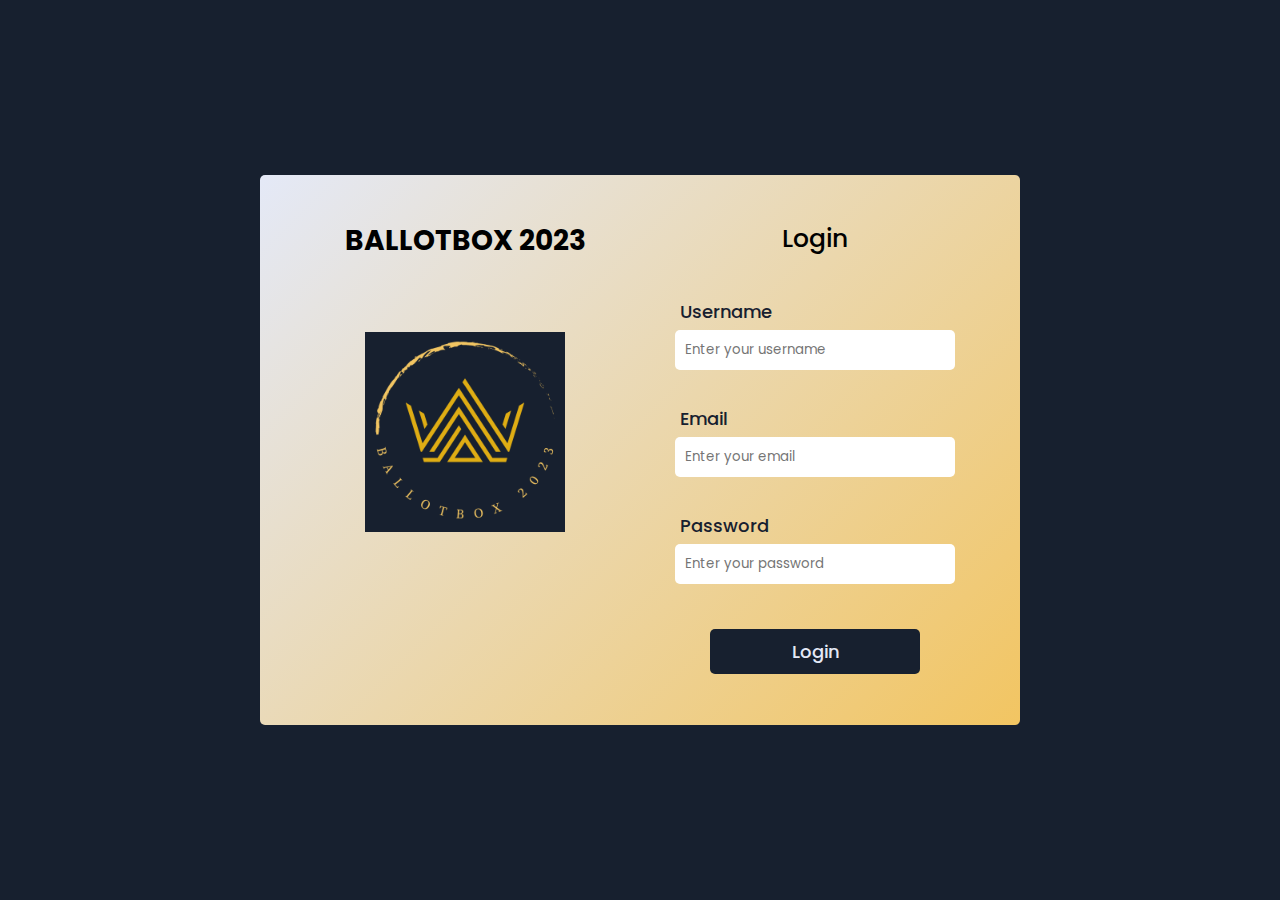
==== log_in.html @ 20af9007 "Add files via upload" ====
<html>
    <head>
        <title>Log in</title>

        <!--CSS-->
        <link rel="stylesheet" href="css/log_in.css">
    </head>

    <body>
    <div class="main">
        <div class="container">
            
            <div class="logo">
                <h1>BALLOTBOX 2023</h1>
                <img src="img/logo2.png">
            </div>

            <div class="login-form">

                <div class="title">Login</div>

                <form class="login-details">
                    <div class="input-inbox">
                        <span class="details">Username</span>
                        <input type="text" placeholder="Enter your username" required>
                    </div>
                    <div class="input-inbox">
                        <span class="details">Email</span>
                        <input type="text" placeholder="Enter your email" required>
                    </div>
                    <div class="input-inbox">
                        <span class="details">Password</span>
                        <input type="text" placeholder="Enter your password" required>
                    </div> 
                </form>

                <div class="button">
                    <input type="submit" value="Login" class="btn">
                </div>

            </div>
        </div>
    </div>
    </body>
</html>
---- css/log_in.css ----
/*Googale font import - popins */
@import url('https://fonts.googleapis.com/css2?family=Poppins:ital,wght@0,400;0,500;0,600;1,300&display=swap');

*{
    font-family:'Poppins', sans-serif;
    margin:0;
    padding:0;
}

body{
    height: 100vh;
    box-sizing: border-box;
}

.main{
    width:100%;
    height:100vh;
    background-color: #17202f;
    display: flex;
    align-items: center;
    justify-content: center;
}

.container{
    background:linear-gradient(135deg,#E4E9F7,#f2c562);
    max-width:700px;
    width:100%;
    padding:25px 30px;
    border-radius: 5px;
    display: flex;
    align-items: center;
    justify-content: space-between;
    height: 500px;
}

.logo{
    width: 500px;
    height: 500px;
    /* margin: 5px; */
    text-align: center;
    align-items: center;
    justify-content:center; 
    /* border-radius: 10px;   */
}

.logo h1{
    font-size: 28px;
    font-weight: 700;
    position:relative;
    margin-top: 20px;
}


.logo img{
    width:200px;
    height: 200px;
    text-align: center;
    padding: 20px;
    margin-top: 50px;
}


.login-form{
    width: 500px;
    height: 500px;
    /* margin: 5px; */
    text-align: center;
    align-items: center;
    justify-content:center;
    float: left;
    /* border-radius: 10px;*/
}

.login-form .title{
    font-size: 25px;
    font-weight: 500;
    position:relative;
    margin-top: 20px;

}

.login-form .login-details{
    display:flex;
    flex-wrap: wrap;
    float:left;
    margin-bottom: 10px;
    padding: 20px;
}


.input-inbox{
    width:100%; 
    margin: 15px;
}

.input-inbox .details{
    font-size: 18px;
    font-weight: 500;
    color: #17202f;
    float: left;
    margin: 5px;
}

.input-inbox input{
    width: 100%;
    border-radius: 5px;
    border-style:double;
    border-color:#f2c562;
    padding: 10px;
    border: none;
    transition: all 0.3s ease;
    outline:none;
    caret-color: #17202f;
}

.button input{
    width: 60%;
    height: 45px;
    border: none;
    background:#17202f;
    color:#E4E9F7;
    font-size: 18px;
    font-weight: 500;
    cursor: pointer;
    transition: all 0.3s ease;
    border-radius:  5px;
}

.button input:hover{
    border-radius: 5px;
    transform: scale(0.94);
}
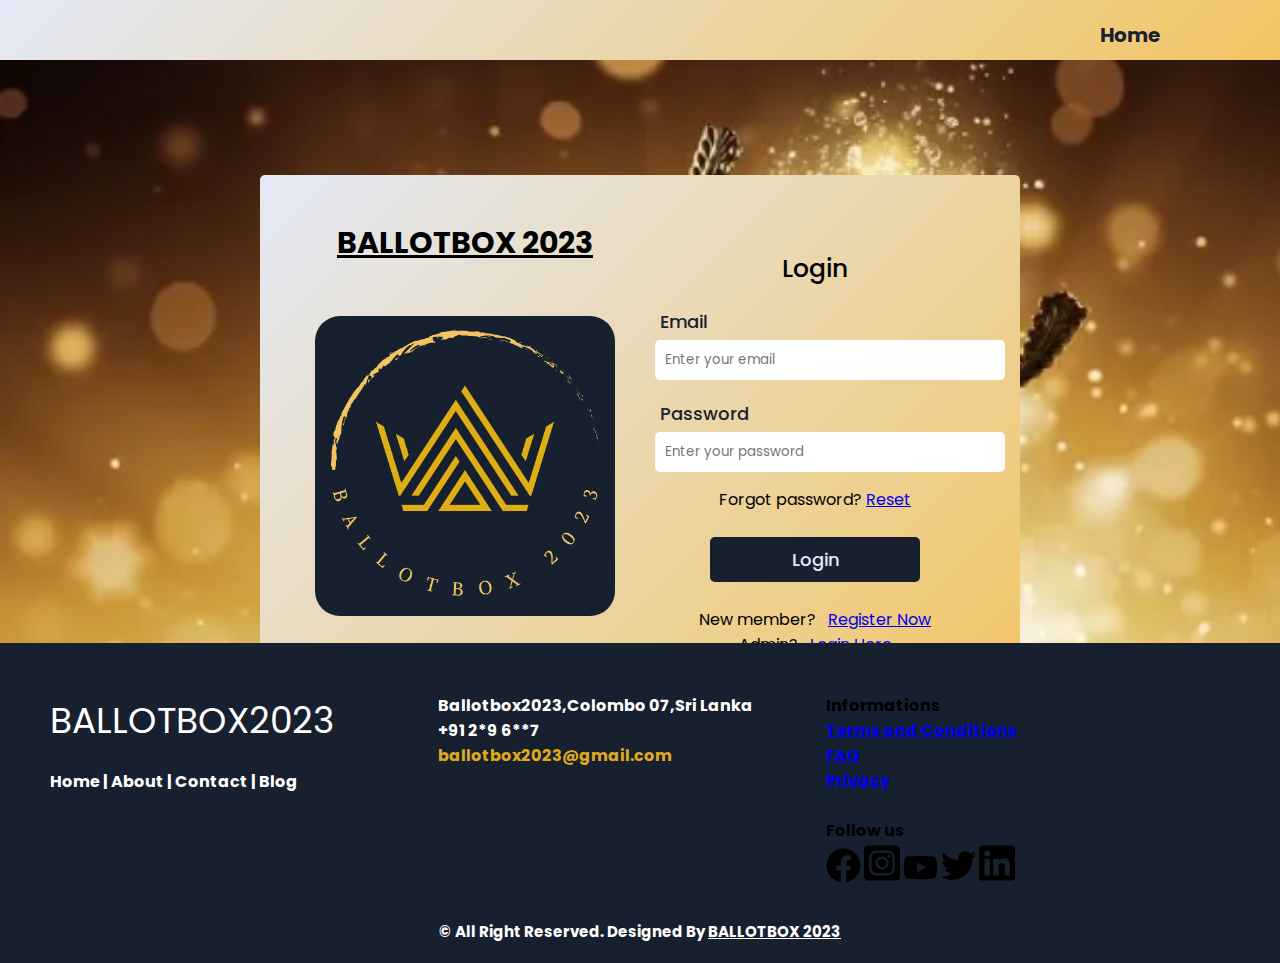
==== commit 46ec46aa: "new update" ====
--- a/log_in.html
+++ b/log_in.html
@@ -1,45 +1,156 @@
 <html>
     <head>
         <title>Log in</title>
+        <link href="img/logo2.png" rel="icon">
+
 
         <!--CSS-->
         <link rel="stylesheet" href="css/log_in.css">
     </head>
 
     <body>
-    <div class="main">
+        <div class="topnav">
+            <div class="topnav-bar"></div>
+            
+        </div>
+
+        <!--Navigation-->
+        <div class="navigation">
+            <ul class="navbar-links">
+                <li><a href="index.html"><b>Home</b></a></li>
+                
+        </div>
+        
+        
+    <div class="main" id="go-home">
+
+        
         <div class="container">
+           
             
             <div class="logo">
-                <h1>BALLOTBOX 2023</h1>
+                
+                <a href="index.html" class="logo">
+                    <h1 class="m-0 text-primary"> BALLOTBOX 2023</h1>
+               
                 <img src="img/logo2.png">
+            </a>
             </div>
+
+            <!--login details-->
 
             <div class="login-form">
 
                 <div class="title">Login</div>
 
-                <form class="login-details">
-                    <div class="input-inbox">
-                        <span class="details">Username</span>
-                        <input type="text" placeholder="Enter your username" required>
-                    </div>
+                <form  method="POST" action="login.php">
+                    
                     <div class="input-inbox">
                         <span class="details">Email</span>
-                        <input type="text" placeholder="Enter your email" required>
+                        <input type="text" name="email" placeholder="Enter your email" required>
                     </div>
                     <div class="input-inbox">
                         <span class="details">Password</span>
-                        <input type="text" placeholder="Enter your password" required>
+                        <input type="password" name="password" placeholder="Enter your password" required>
                     </div> 
-                </form>
+                    <div>
+                        <p>Forgot password? <a href="forgetpass.php">Reset</a></p>
+                        </div>
+                        <br>
+               
+               
+                <div class="button">
+                    <input type="submit" value="Login" class="btn" onclick="Submitregister();">
+                </div>
 
-                <div class="button">
-                    <input type="submit" value="Login" class="btn">
+            </form>
+
+            <!--alert-->
+            <script>
+                function Submitregister()
+                {
+                    alert("Your Login Successful");
+                }
+            </script>
+
+                <div class="admin">
+                    New member? &nbsp;
+                    <a class="heading" href="sign_up.html"> Register Now</a>
+                    <br>
+                    Admin? &nbsp;
+                    <a class="heading" href="adminlogin.html"> Login Here</a>
                 </div>
 
             </div>
+            
         </div>
     </div>
+
+    <!--footer-->
+    <footer class="footer-distributed">
+
+        <div class="footer-left">
+            <h3>BALLOTBOX2023</h3>
+
+            <p class="footer-links">
+                <a href="index.html">Home</a>
+                |
+                <a href="about.html">About</a>
+                |
+                <a href="about.html">Contact</a>
+                |
+                <a href="about.html">Blog</a>
+            </p>
+
+        
+        </div>
+
+        <div class="footer-center">
+            <div>
+                <i class="fa fa-address"></i>
+                <p>Ballotbox2023,Colombo 07,Sri Lanka</p>
+            </div>
+
+            <div>
+                <i class="fa fa-phone"></i>
+                <p>+91 2*9 6**7</p>
+            </div>
+            <div>
+                <i class="fa fa-envelope"></i>
+                <p><a>ballotbox2023@gmail.com</a></p>
+            </div>
+           
+        </div>
+        <div class="footer-right">
+            <p class="footer-company-about">
+                    <h4 class="text-light mb-4">Informations</h4>
+                    <a class="btn btn-link" href="Terms and Conditions.html">Terms and Conditions</a><br>
+                    <a class="btn btn-link" href="FAQ.html">FAQ</a><br>
+                    <a class="btn btn-link" href="Privacy.html">Privacy</a>
+                
+            </p>
+            <div class="footer-icons">
+
+                <p>Follow us</p>
+                <img src="img\facebook.svg"  width="10%" height="10%"><i class="fa-brands fa-facebook"></i></a>
+                <img src="img\instagram.svg" width="10%" height="10%"><i class="fa-brands fa-square-instagram"></i></a>
+                <img src="img\youtube.svg" width="10%" height="10%"><i class="fa-brands fa-youtube"></i></a>
+                <img src="img\twitter.svg" width="10%" height="10%"><i class="fa-brands fa-twitter"></i></a>
+                <img src="img\linkedin.svg" width="10%" height="10%"><i class="fa-brands fa-linkedin"></i></a>
+               
+            </div>
+        </div>
+    </footer>
+    
+    <div class="copyright">
+        <div class="row">
+            <div class="text-center mb-3 mb-md-0">
+                <B>  &copy; All Right Reserved.
+                Designed By <a class="border-bottom" href="index.html">BALLOTBOX 2023</B></a>
+            </div>
+        </div>
+    </div>
+
+    <script src="js/index.js"></script>
     </body>
 </html>--- a/css/log_in.css
+++ b/css/log_in.css
@@ -5,6 +5,10 @@
     font-family:'Poppins', sans-serif;
     margin:0;
     padding:0;
+   
+}
+.title {
+    border-radius: 360px;
 }
 
 body{
@@ -12,16 +16,60 @@
     box-sizing: border-box;
 }
 
+/*navigation*/
+
+.navigation{
+    position:absolute;
+    height: 60px;
+    width: 100%;
+    background:linear-gradient(135deg,#E4E9F7,#f2c562);
+}
+
+.navigation .navbar-links{
+    list-style-type: none;
+    position: absolute;
+    right: 100px;
+}
+
+.navigation .navbar-links li{
+    float: left;
+    padding: 10px;
+    margin: 10px;
+    /* background-color: #E4E9F7; */
+}
+
+.navigation .navbar-links li a{
+    text-decoration: none;
+    font-size: 20px;
+    font-weight: 500;
+    color:#17202f;
+    cursor: pointer; 
+}
+
+
+.navigation .navbar-links li:hover{
+     transform: scale(1.2);
+}
+
 .main{
-    width:100%;
-    height:100vh;
-    background-color: #17202f;
-    display: flex;
-    align-items: center;
-    justify-content: center;
+    width: 100%;
+     height:100vh;
+     background-image: url(../img/images\ 11.webp);
+    background-repeat: no-repeat;
+     background-size: cover;
+     display: flex;
+     align-items: center;
+     justify-content: center;
+ }
+
+
+
+.logo {
+    color: var(--primary);
 }
 
 .container{
+ 
     background:linear-gradient(135deg,#E4E9F7,#f2c562);
     max-width:700px;
     width:100%;
@@ -44,7 +92,7 @@
 }
 
 .logo h1{
-    font-size: 28px;
+    font-size: 30px;
     font-weight: 700;
     position:relative;
     margin-top: 20px;
@@ -52,11 +100,12 @@
 
 
 .logo img{
-    width:200px;
-    height: 200px;
+    width:300px;
+    height: 300px;
+    border-radius: 45px;
     text-align: center;
     padding: 20px;
-    margin-top: 50px;
+    margin-top: 30px;
 }
 
 
@@ -75,7 +124,7 @@
     font-size: 25px;
     font-weight: 500;
     position:relative;
-    margin-top: 20px;
+    margin-top: 50px;
 
 }
 
@@ -127,12 +176,213 @@
 }
 
 .button input:hover{
-    border-radius: 5px;
+    border-radius: 15px;
     transform: scale(0.94);
 }
 
-
-
-
-
-
+.admin
+{
+  
+     margin: 25px;
+    text-align: center;
+    align-items: center;
+    justify-content:center;
+  
+    text-align: center;
+
+}
+
+.admin:hover{
+   
+    transform: scale(1.1);
+}
+
+.copyright {
+    background-color: #17202f;
+    padding: 20px;
+    font-size: 15px;
+    color: #ffffff;
+    text-align: center;
+   
+}
+
+.copyright a {
+    color: #ffffff;
+  
+  
+}
+
+
+
+footer {
+    position: fixed;
+    bottom: 0;
+}
+
+@media (max-height:800px) {
+    footer {
+        position: static;
+    }
+    header {
+        padding-top: 40px;
+    }
+}
+
+.footer-distributed {
+    background-color: #17202f;
+    box-sizing: border-box;
+    width: 100%;
+    text-align: left;
+    font: bold 16px sans-serif;
+    padding: 50px 50px 10px 50px;
+    margin-top: 80px;
+}
+
+.footer-distributed .footer-left, .footer-distributed .footer-center, .footer-distributed .footer-right {
+    display: inline-block;
+    vertical-align: top;
+}
+
+/* Footer left */
+
+.footer-distributed .footer-left {
+    width: 30%;
+}
+
+.footer-distributed h3 {
+    color: #ffffff;
+    font: normal 36px 'Poppins', cursive;
+    margin: 0;
+}
+
+
+.footer-distributed h3 span {
+    color: #e0ac1c;
+}
+
+/* Footer links */
+
+.footer-distributed .footer-links {
+    color: #ffffff;
+    margin: 20px 0 12px;
+}
+
+.footer-distributed .footer-links a {
+    display: inline-block;
+    line-height: 1.8;
+    text-decoration: none;
+    color: inherit;
+}
+
+.footer-distributed .footer-company-name {
+    color: #8f9296;
+    font-size: 14px;
+    font-weight: normal;
+    margin: 0;
+}
+
+/* Footer Center */
+
+.footer-distributed .footer-center {
+    width: 35%;
+}
+
+.footer-distributed .footer-center i {
+    background-color: #17202f;
+    color: #ffffff;
+    font-size: 25px;
+    width: 38px;
+    height: 38px;
+    border-radius: 50%;
+    text-align: center;
+    line-height: 42px;
+    margin: 10px 15px;
+    vertical-align: middle;
+}
+
+.footer-distributed .footer-center i.fa-envelope {
+    font-size: 17px;
+    line-height: 38px;
+}
+
+.footer-distributed .footer-center p {
+    display: inline-block;
+    color: #ffffff;
+    vertical-align: middle;
+    margin: 0;
+}
+
+.footer-distributed .footer-center p span {
+    display: block;
+    font-weight: normal;
+    font-size: 14px;
+    line-height: 2;
+}
+
+.footer-distributed .footer-center p a {
+    color: #e0ac1c;
+    text-decoration: none;
+    ;
+}
+
+/* Footer Right */
+
+.footer-distributed .footer-right {
+    width: 30%;
+}
+
+.footer-distributed .footer-company-about {
+    line-height: 20px;
+    color: #92999f;
+    font-size: 13px;
+    font-weight: normal;
+    margin: 0;
+}
+
+.footer-distributed .footer-company-about span {
+    display: block;
+    color: #ffffff;
+    font-size: 18px;
+    font-weight: bold;
+    margin-bottom: 20px;
+}
+
+.footer-distributed .footer-icons {
+    margin-top: 25px;
+}
+
+.footer-distributed .footer-icons a {
+    display: inline-block;
+    width: 35px;
+    height: 35px;
+    cursor: pointer;
+    background-color: #425c8a;
+    border-radius: 2px;
+    font-size: 20px;
+    color: #ffffff;
+    text-align: center;
+    line-height: 35px;
+    margin-right: 3px;
+    margin-bottom: 5px;
+}
+
+.footer-distributed .footer-icons a:hover {
+    background-color: #3F71EA;
+}
+
+.footer-links a:hover {
+    color: #3F71EA;
+}
+
+@media (max-width: 880px) {
+    .footer-distributed .footer-left, .footer-distributed .footer-center, .footer-distributed .footer-right {
+        display: block;
+        width: 100%;
+        margin-bottom: 40px;
+        text-align: center;
+    }
+    .footer-distributed .footer-center i {
+        margin-left: 0;
+    }
+}       
+        
